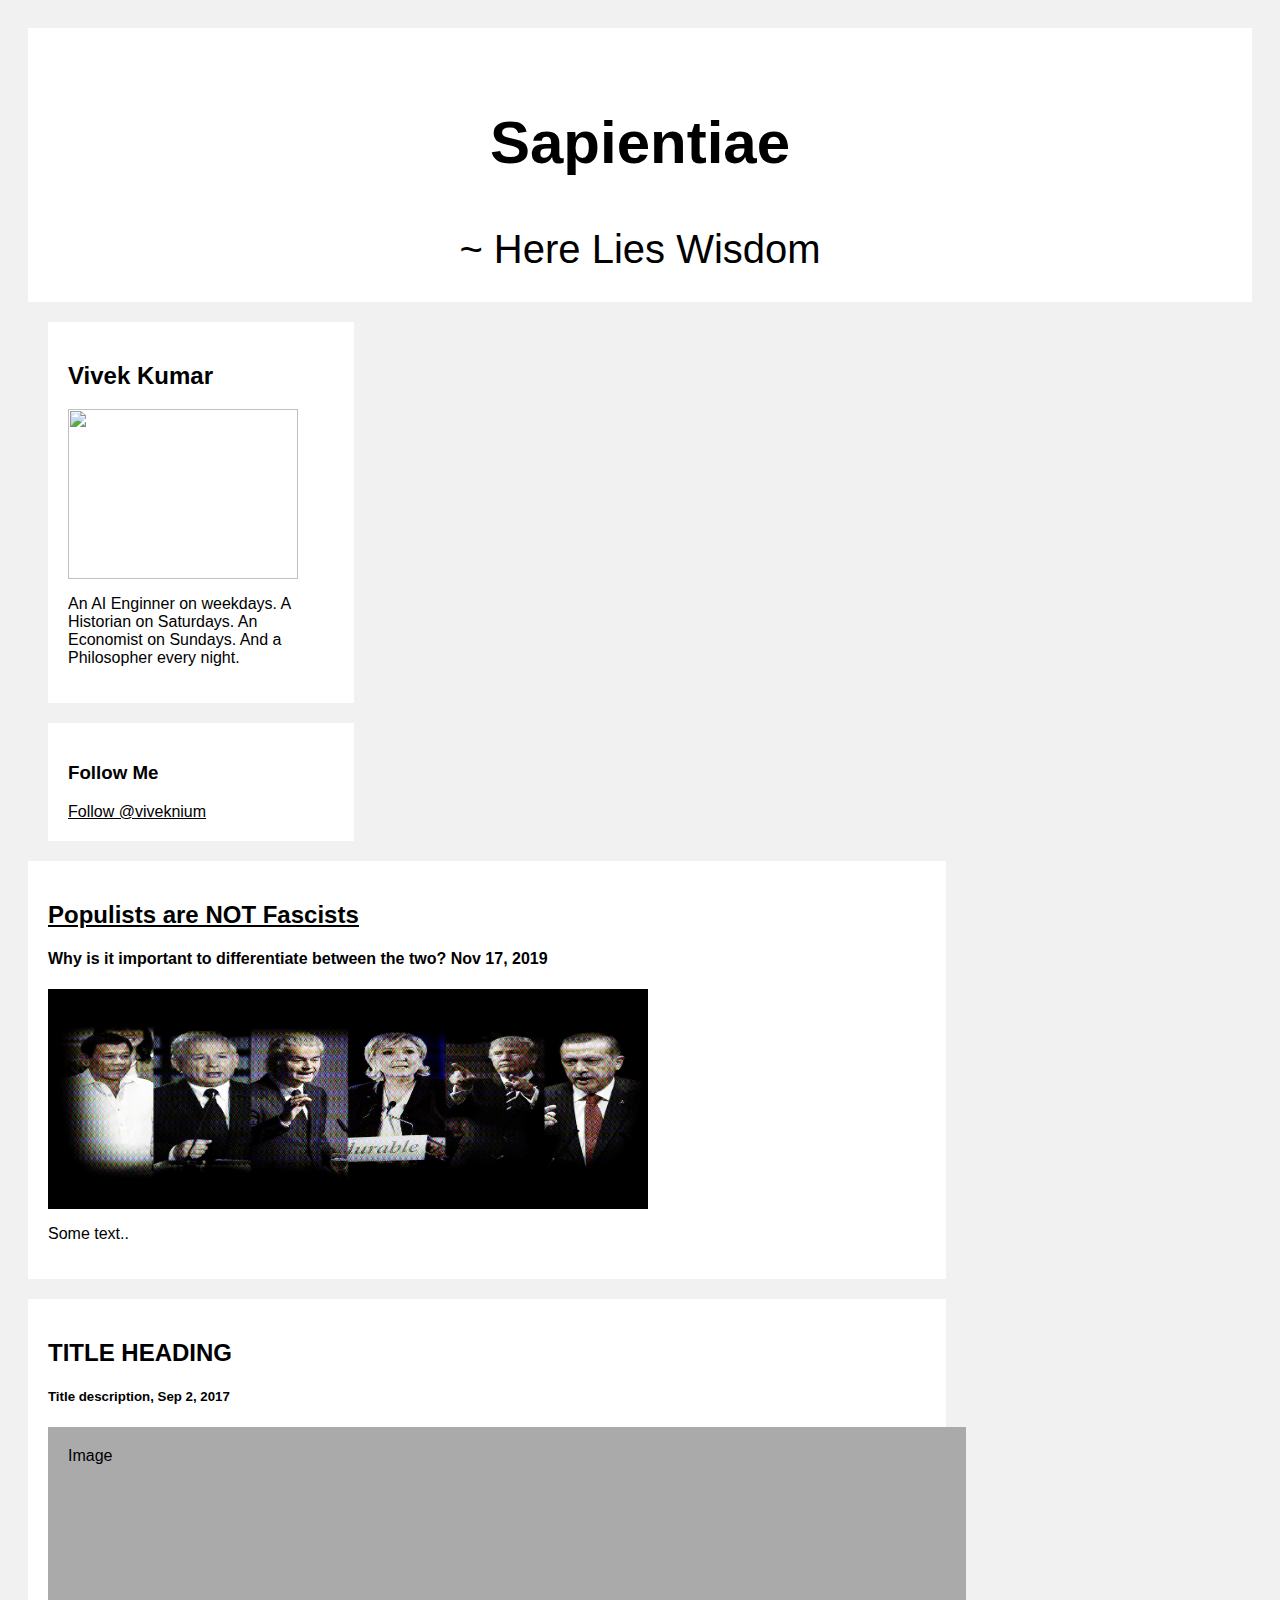
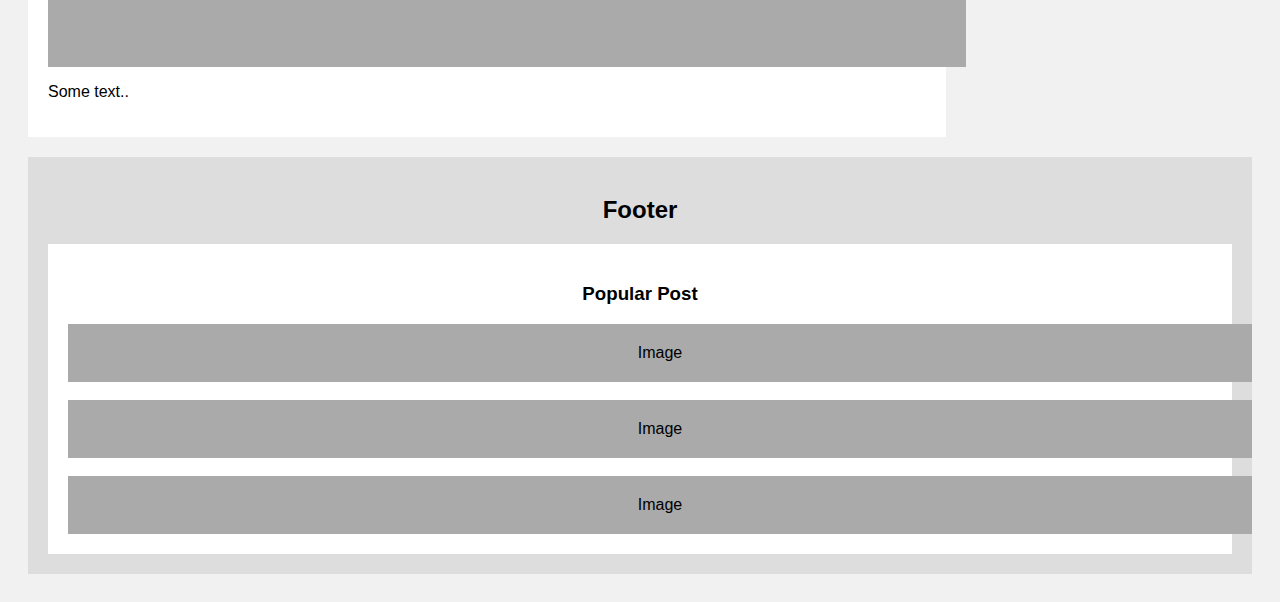
==== index.html @ 8ed19e80 "Update index.html" ====
<div class="header">

 <link rel="stylesheet" href="styles.css">

 <h2>Sapientiae</h2>
 <h7>~ Here Lies Wisdom<h7>
</div>
<div class="rightcolumn">
  <div class="card">
    <h2>Vivek Kumar</h2>
      <img src="kira2.jpg" width="230" height="170" class="img1">
    <p>An AI Enginner on weekdays. A Historian on Saturdays. An Economist on Sundays. And a Philosopher every night.</p>
  </div>

  <div class="card">
    <h3>Follow Me</h3>
    <a href="https://twitter.com/viveknium?ref_src=twsrc%5Etfw" class="twitter-follow-button" data-show-count="false">Follow @viveknium</a><script async src="https://platform.twitter.com/widgets.js" charset="utf-8"></script>

  </div>
</div>
<div class="row">
 <div class="leftcolumn">
   <div class="card">
     <body link="black">
     <h2><u><a href="file:///F:/Temp2/second.html">Populists are NOT Fascists</a></u></h2>
     </body>
     <h4>Why is it important to differentiate between the two?        Nov 17, 2019</h4>

     <a href="file:///F:/Temp2/second.html"><img src="bloomberg.jpg" class="img2" height="220px" width="600px"></a>
     <p>Some text..</p>
   </div>
   <div class="card">
     <h2>TITLE HEADING</h2>
     <h5>Title description, Sep 2, 2017</h5>
     <div class="fakeimg" style="height:200px;">Image</div>
     <p>Some text..</p>
   </div>
 </div>

</div>

<div class="footer">
 <h2>Footer</h2>
 <div class="card">
   <h3>Popular Post</h3>
   <div class="fakeimg">Image</div><br>
   <div class="fakeimg">Image</div><br>
   <div class="fakeimg">Image</div>
 </div>
</div>
---- styles.css ----
body {
  font-family: Arial;
  padding: 20px;
  background: #f1f1f1;
}

/* Header/Blog Title */
.header {
  padding: 30px;
  font-size: 40px;
  text-align: center;
  background: white;
}

/* Create two unequal columns that floats next to each other */
/* Left column */
.leftcolumn {
  float: left;
  width: 75%;
}

/* Right column */
.rightcolumn {
  float: left;
  width: 25%;
  padding-left: 20px;
}

/* Fake image */
.fakeimg {
  background-color: #aaa;
  width: 100%;
  padding: 20px;
}

/* Add a card effect for articles */
.card {
  background-color: white;
  padding: 20px;
  margin-top: 20px;
}

/* Clear floats after the columns */
.row:after {
  content: "";
  display: table;
  clear: both;
}

/* Footer */
.footer {
  padding: 20px;
  text-align: center;
  background: #ddd;
  margin-top: 20px;
}

/* Responsive layout - when the screen is less than 800px wide, make the two columns stack on top of each other instead of next to each other */
@media screen and (max-width: 800px) {
  .leftcolumn, .rightcolumn {
    width: 100%;
    padding: 0;
  }
}
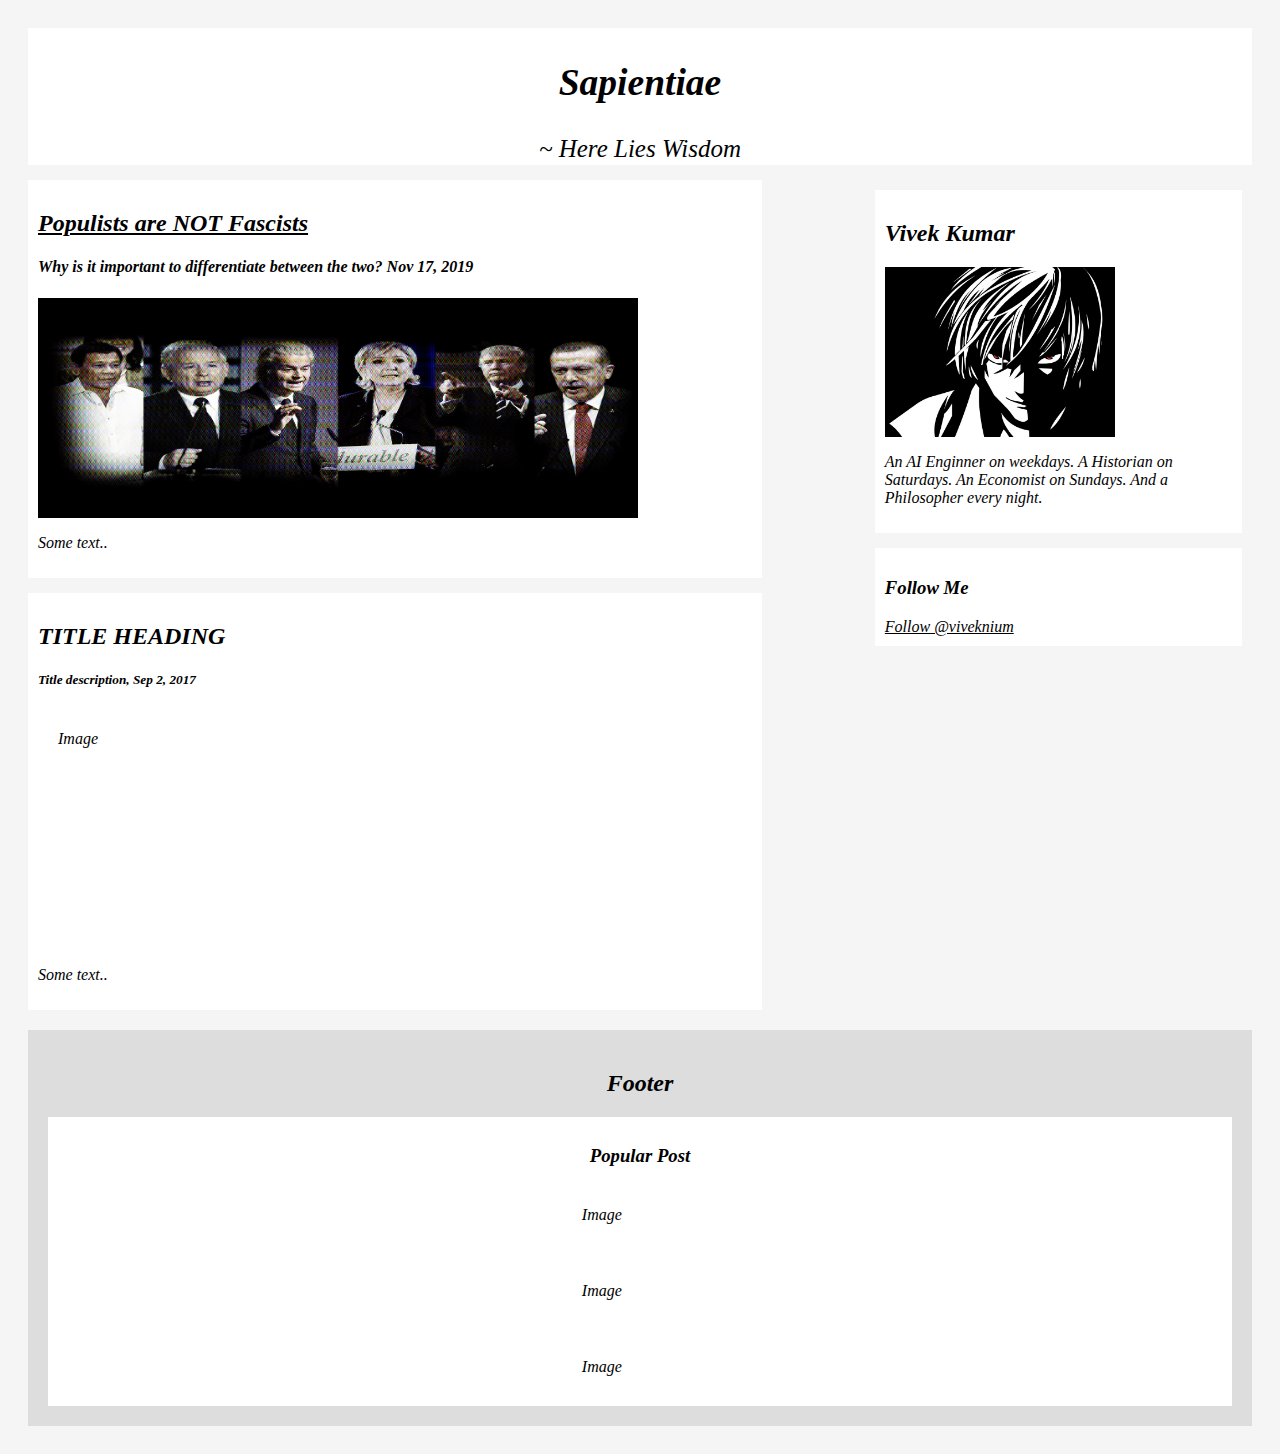
==== commit fc7d8016: "Update index.html" ====
--- a/index.html
+++ b/index.html
@@ -22,11 +22,11 @@
  <div class="leftcolumn">
    <div class="card">
      <body link="black">
-     <h2><u><a href="file:///F:/Temp2/second.html">Populists are NOT Fascists</a></u></h2>
+     <h2><u><a href="https://github.com/viveknium/viveknium.github.io/blob/master/second.html">Populists are NOT Fascists</a></u></h2>
      </body>
      <h4>Why is it important to differentiate between the two?        Nov 17, 2019</h4>
 
-     <a href="file:///F:/Temp2/second.html"><img src="bloomberg.jpg" class="img2" height="220px" width="600px"></a>
+     <a href="https://github.com/viveknium/viveknium.github.io/blob/master/second.html"><img src="bloomberg.jpg" class="img2" height="220px" width="600px"></a>
      <p>Some text..</p>
    </div>
    <div class="card">
--- a/styles.css
+++ b/styles.css
@@ -1,43 +1,63 @@
 body {
-  font-family: Arial;
+  font-family: Gill Sans;
+  font-style: italic;
   padding: 20px;
-  background: #f1f1f1;
+  background: #F5F5F5;
 }
 
 /* Header/Blog Title */
 .header {
-  padding: 30px;
-  font-size: 40px;
+  padding: 2px;
+  font-size: 25px;
   text-align: center;
   background: white;
+  margin-top: 00;
 }
 
 /* Create two unequal columns that floats next to each other */
 /* Left column */
 .leftcolumn {
   float: left;
-  width: 75%;
+  width: 60%;
 }
 
 /* Right column */
 .rightcolumn {
-  float: left;
-  width: 25%;
-  padding-left: 20px;
+  float: right;
+  width: 30%;
+  padding: 10px;
 }
 
+.centertext {
+  float: left;
+
+  width: 70%;
+  padding: 10px;
+  position: relative;
+  left: 14%;
+  font-size: 20;
+
+
+}
 /* Fake image */
 .fakeimg {
-  background-color: #aaa;
-  width: 100%;
+  background-color: white;
+  width: 90%;
   padding: 20px;
 }
 
 /* Add a card effect for articles */
 .card {
   background-color: white;
-  padding: 20px;
-  margin-top: 20px;
+  padding: 10px;
+  margin-top: 15px
+
+}
+
+.card2 {
+  background-color: white;
+  padding: 10px;
+  margin-top: 10px;
 }
 
 /* Clear floats after the columns */
@@ -55,6 +75,24 @@
   margin-top: 20px;
 }
 
+img1 {
+border: 5px solid #ddd;
+border-radius: 4px;
+padding: 5px;
+width: 240px;
+height: 180px;
+}
+
+img2 {
+border: 5px solid #ddd;
+border-radius: 4px;
+padding: 5px;
+width: 600px;
+height: 220px;
+}
+
+
+
 /* Responsive layout - when the screen is less than 800px wide, make the two columns stack on top of each other instead of next to each other */
 @media screen and (max-width: 800px) {
   .leftcolumn, .rightcolumn {
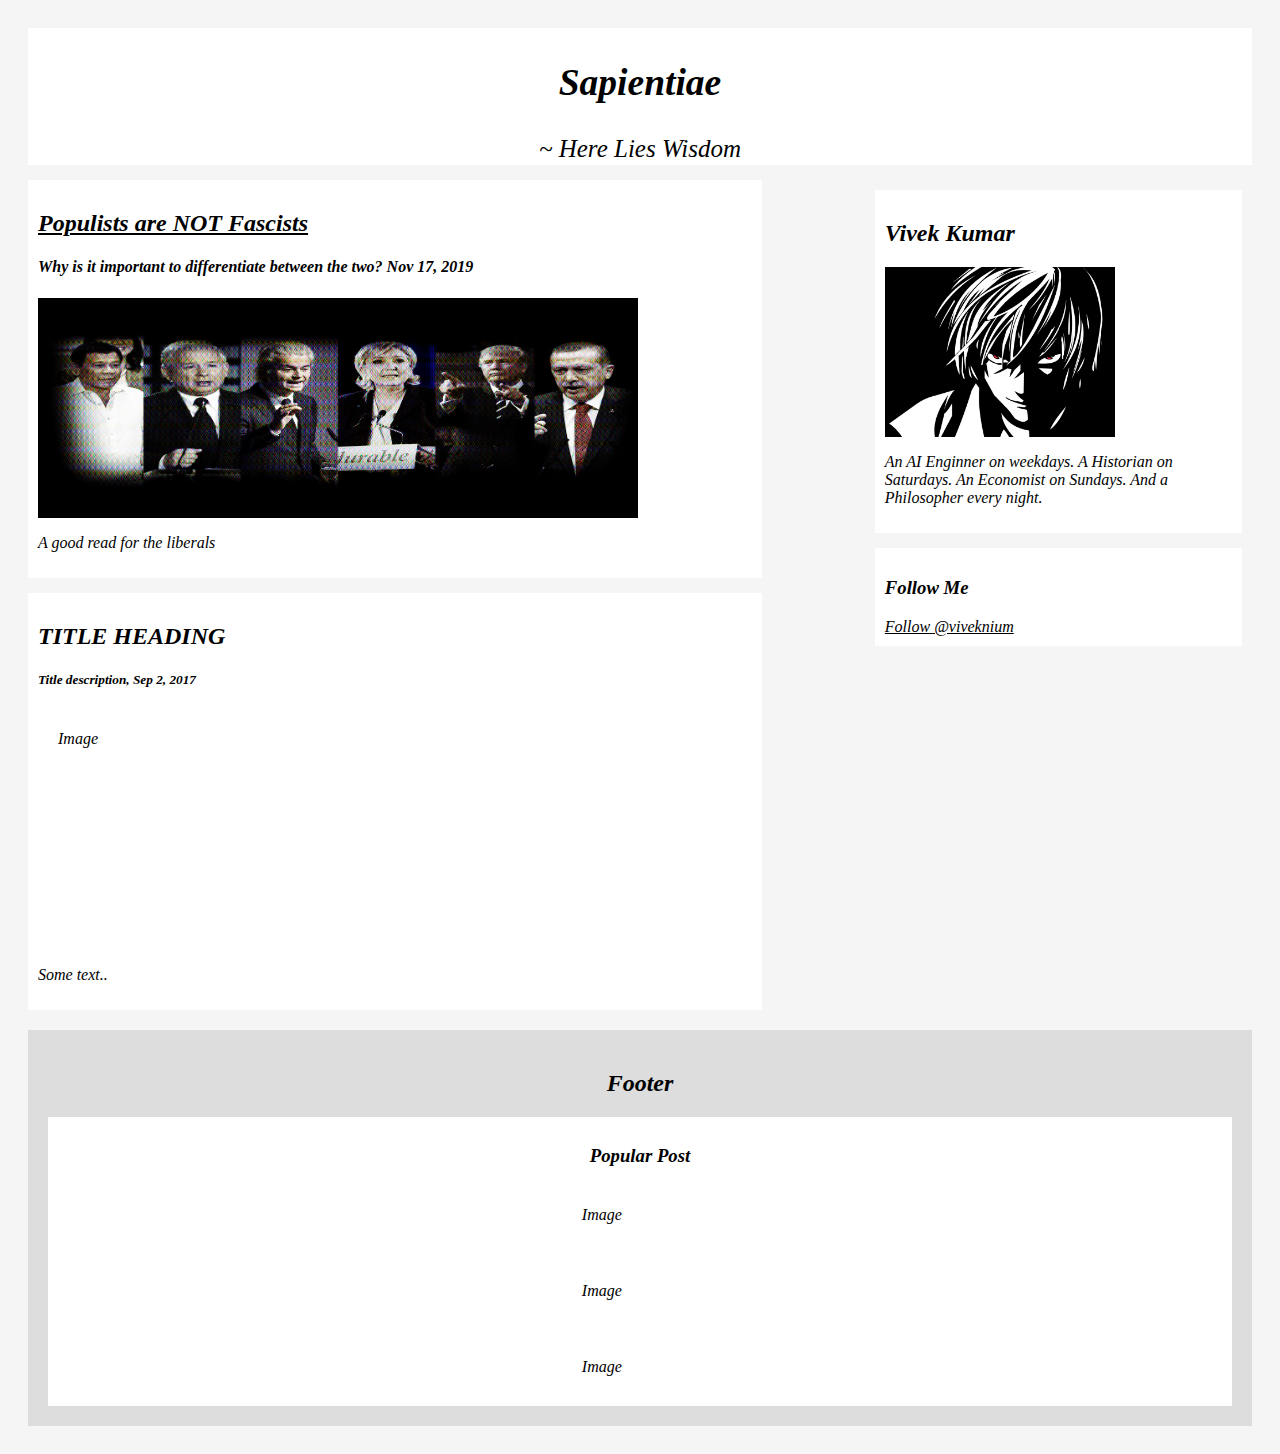
==== commit 98d2d7e7: "Update index.html" ====
--- a/index.html
+++ b/index.html
@@ -22,12 +22,12 @@
  <div class="leftcolumn">
    <div class="card">
      <body link="black">
-     <h2><u><a href="https://github.com/viveknium/viveknium.github.io/blob/master/second.html">Populists are NOT Fascists</a></u></h2>
+     <h2><u><a href="second.html">Populists are NOT Fascists</a></u></h2>
      </body>
      <h4>Why is it important to differentiate between the two?        Nov 17, 2019</h4>
 
-     <a href="https://github.com/viveknium/viveknium.github.io/blob/master/second.html"><img src="bloomberg.jpg" class="img2" height="220px" width="600px"></a>
-     <p>Some text..</p>
+     <a href="second.html"><img src="bloomberg.jpg" class="img2" height="220px" width="600px"></a>
+     <p>A good read for the liberals</p>
    </div>
    <div class="card">
      <h2>TITLE HEADING</h2>
--- a/styles.css
+++ b/styles.css
@@ -50,14 +50,17 @@
 .card {
   background-color: white;
   padding: 10px;
-  margin-top: 15px
+  margin-top: 15px;
 
 }
 
 .card2 {
   background-color: white;
   padding: 10px;
-  margin-top: 10px;
+  margin-top: 15px;
+  border-right: 5px solid black;
+  border-left: 5px solid black;
+
 }
 
 /* Clear floats after the columns */
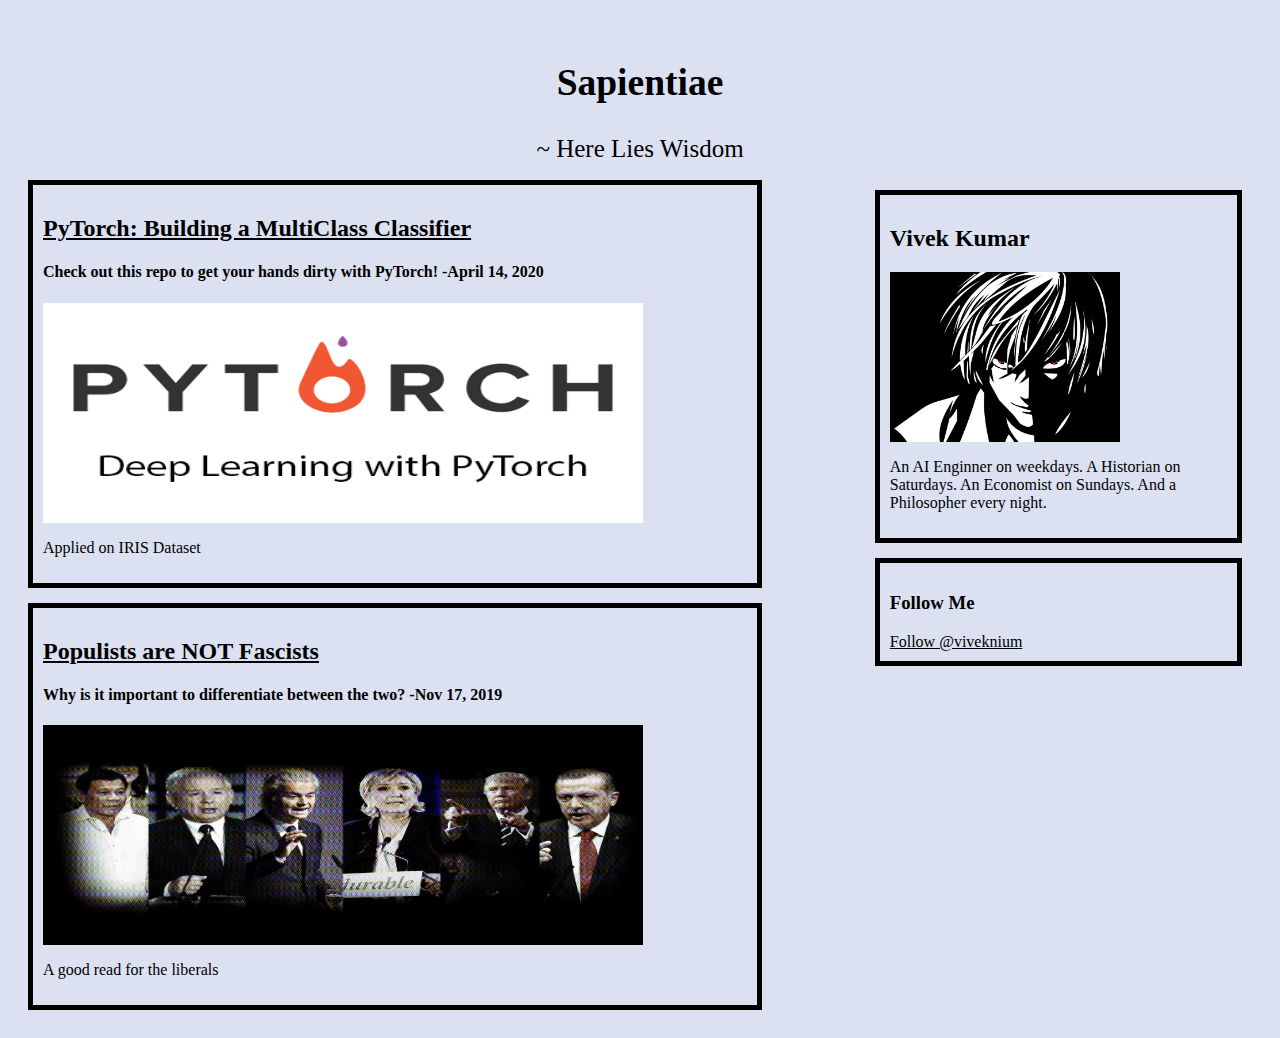
==== commit aa2cf874: "updated PyTorch Repo" ====
--- a/index.html
+++ b/index.html
@@ -20,31 +20,25 @@
 </div>
 <div class="row">
  <div class="leftcolumn">
-   <div class="card">
-     <body link="black">
-     <h2><u><a href="second.html">Populists are NOT Fascists</a></u></h2>
-     </body>
-     <h4>Why is it important to differentiate between the two?        Nov 17, 2019</h4>
 
-     <a href="second.html"><img src="bloomberg.jpg" class="img2" height="220px" width="600px"></a>
-     <p>A good read for the liberals</p>
-   </div>
-   <div class="card">
-     <h2>TITLE HEADING</h2>
-     <h5>Title description, Sep 2, 2017</h5>
-     <div class="fakeimg" style="height:200px;">Image</div>
-     <p>Some text..</p>
-   </div>
+     <div class="card">
+       <body link="black">
+       <h2><u><a href="https://gitlab.com/viveknium/pytorch-tutorials/-/tree/master">PyTorch: Building a MultiClass Classifier</a></u></h2>
+       </body>
+       <h4>Check out this repo to get your hands dirty with PyTorch!      -April 14, 2020</h4>
+
+       <a href="https://gitlab.com/viveknium/pytorch-tutorials/-/tree/master"><img src="pytorch.png" class="img2" height="220px" width="600px"></a>
+       <p>Applied on IRIS Dataset</p>
+      </div>
+     <div class="card">
+         <body link="black">
+         <h2><u><a href="second.html">Populists are NOT Fascists</a></u></h2>
+         </body>
+         <h4>Why is it important to differentiate between the two?        -Nov 17, 2019</h4>
+
+         <a href="second.html"><img src="bloomberg.jpg" class="img2" height="220px" width="600px"></a>
+         <p>A good read for the liberals</p>
+
  </div>
 
 </div>
-
-<div class="footer">
- <h2>Footer</h2>
- <div class="card">
-   <h3>Popular Post</h3>
-   <div class="fakeimg">Image</div><br>
-   <div class="fakeimg">Image</div><br>
-   <div class="fakeimg">Image</div>
- </div>
-</div>
--- a/styles.css
+++ b/styles.css
@@ -1,8 +1,7 @@
 body {
-  font-family: Gill Sans;
-  font-style: italic;
+  font-family: Montserrat;
   padding: 20px;
-  background: #F5F5F5;
+  background: #dbe1f1;
 }
 
 /* Header/Blog Title */
@@ -10,7 +9,7 @@
   padding: 2px;
   font-size: 25px;
   text-align: center;
-  background: white;
+  background: D00127;
   margin-top: 00;
 }
 
@@ -48,14 +47,18 @@
 
 /* Add a card effect for articles */
 .card {
-  background-color: white;
+  background-color: dbe1f1;
   padding: 10px;
   margin-top: 15px;
+  border-right: 5px solid black;
+  border-left: 5px solid black;
+  border-top: 5px solid black;
+  border-bottom: 5px solid black;
 
 }
 
 .card2 {
-  background-color: white;
+  background-color: #dbe1f1;
   padding: 10px;
   margin-top: 15px;
   border-right: 5px solid black;
@@ -87,7 +90,7 @@
 }
 
 img2 {
-border: 5px solid #ddd;
+border: 7px solid black;
 border-radius: 4px;
 padding: 5px;
 width: 600px;
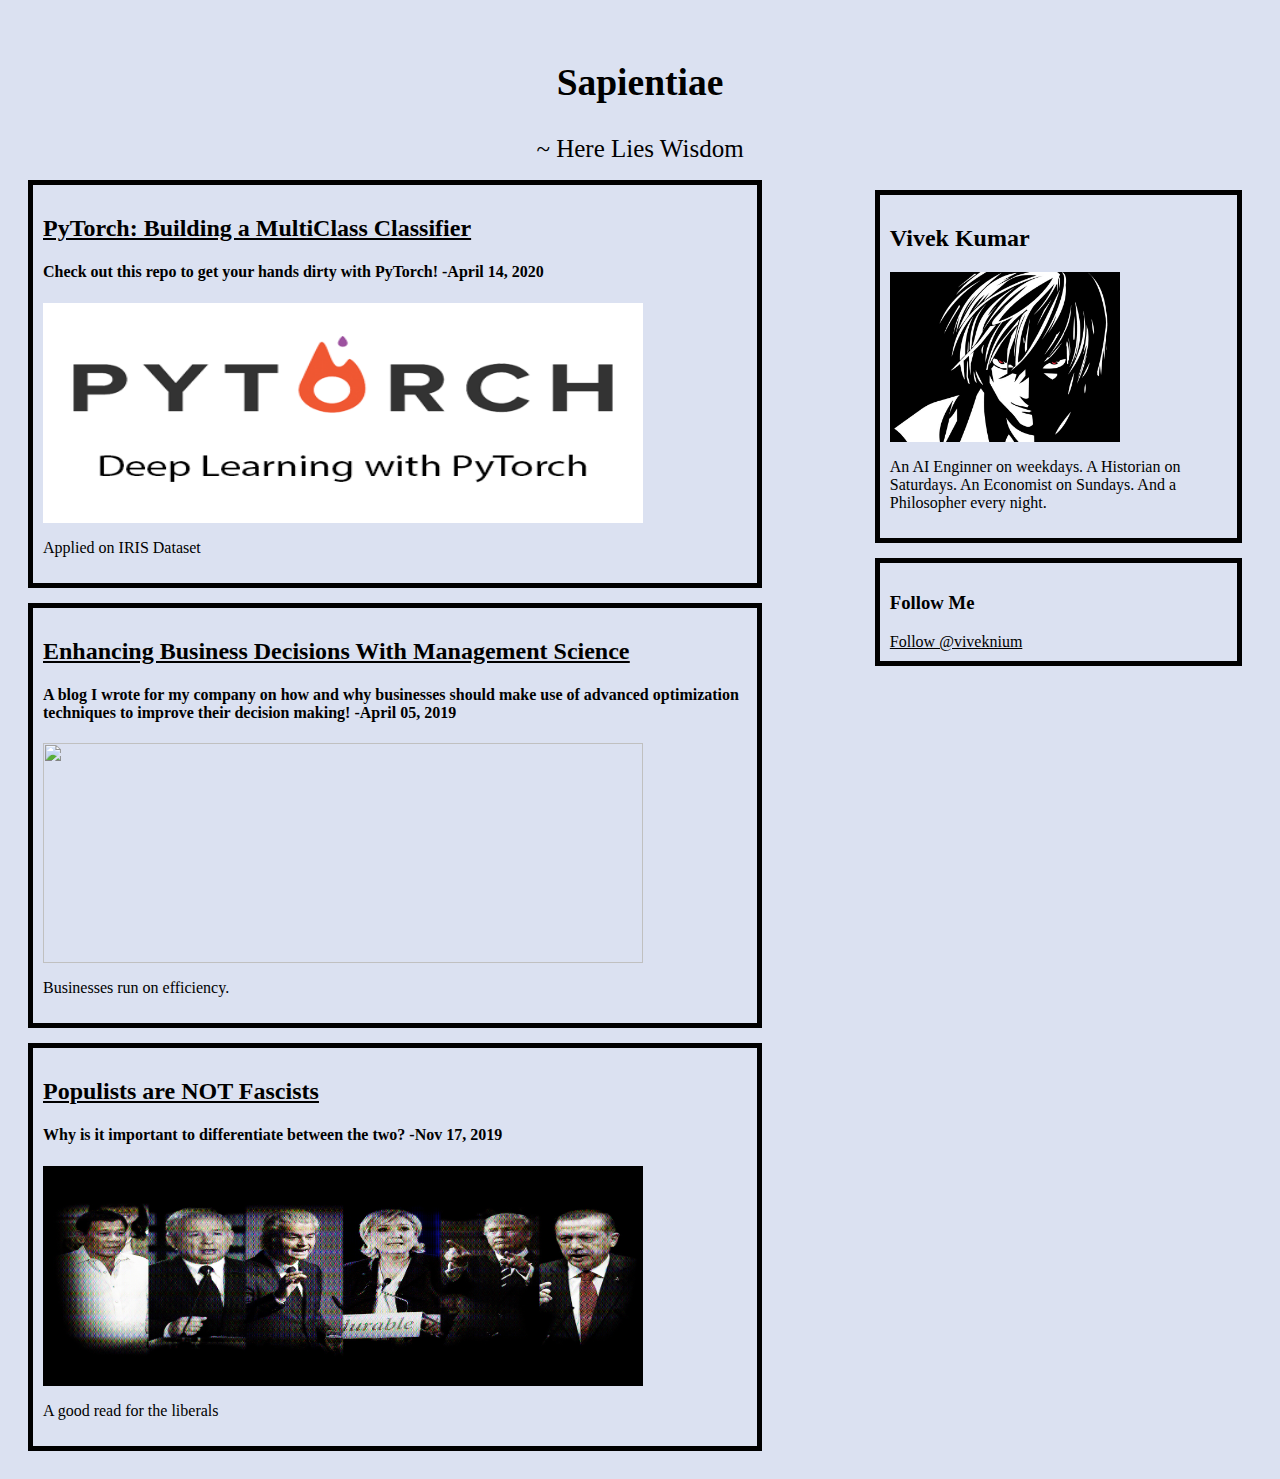
==== commit 05f264c7: "linked OR blog" ====
--- a/index.html
+++ b/index.html
@@ -30,6 +30,15 @@
        <a href="https://gitlab.com/viveknium/pytorch-tutorials/-/tree/master"><img src="pytorch.png" class="img2" height="220px" width="600px"></a>
        <p>Applied on IRIS Dataset</p>
       </div>
+      <div class="card">
+        <body link="black">
+        <h2><u><a href="https://ggktech.com/enhancing-business-decisions-management-science/">Enhancing Business Decisions With Management Science</a></u></h2>
+        </body>
+        <h4>A blog I wrote for my company on how and why businesses should make use of advanced optimization techniques to improve their decision making!     -April 05, 2019</h4>
+
+        <a href="https://ggktech.com/enhancing-business-decisions-management-science/"><img src="operations-research.jpg" class="img2" height="220px" width="600px"></a>
+        <p>Businesses run on efficiency.</p>
+       </div>
      <div class="card">
          <body link="black">
          <h2><u><a href="second.html">Populists are NOT Fascists</a></u></h2>
@@ -38,6 +47,7 @@
 
          <a href="second.html"><img src="bloomberg.jpg" class="img2" height="220px" width="600px"></a>
          <p>A good read for the liberals</p>
+      </div>
 
  </div>
 
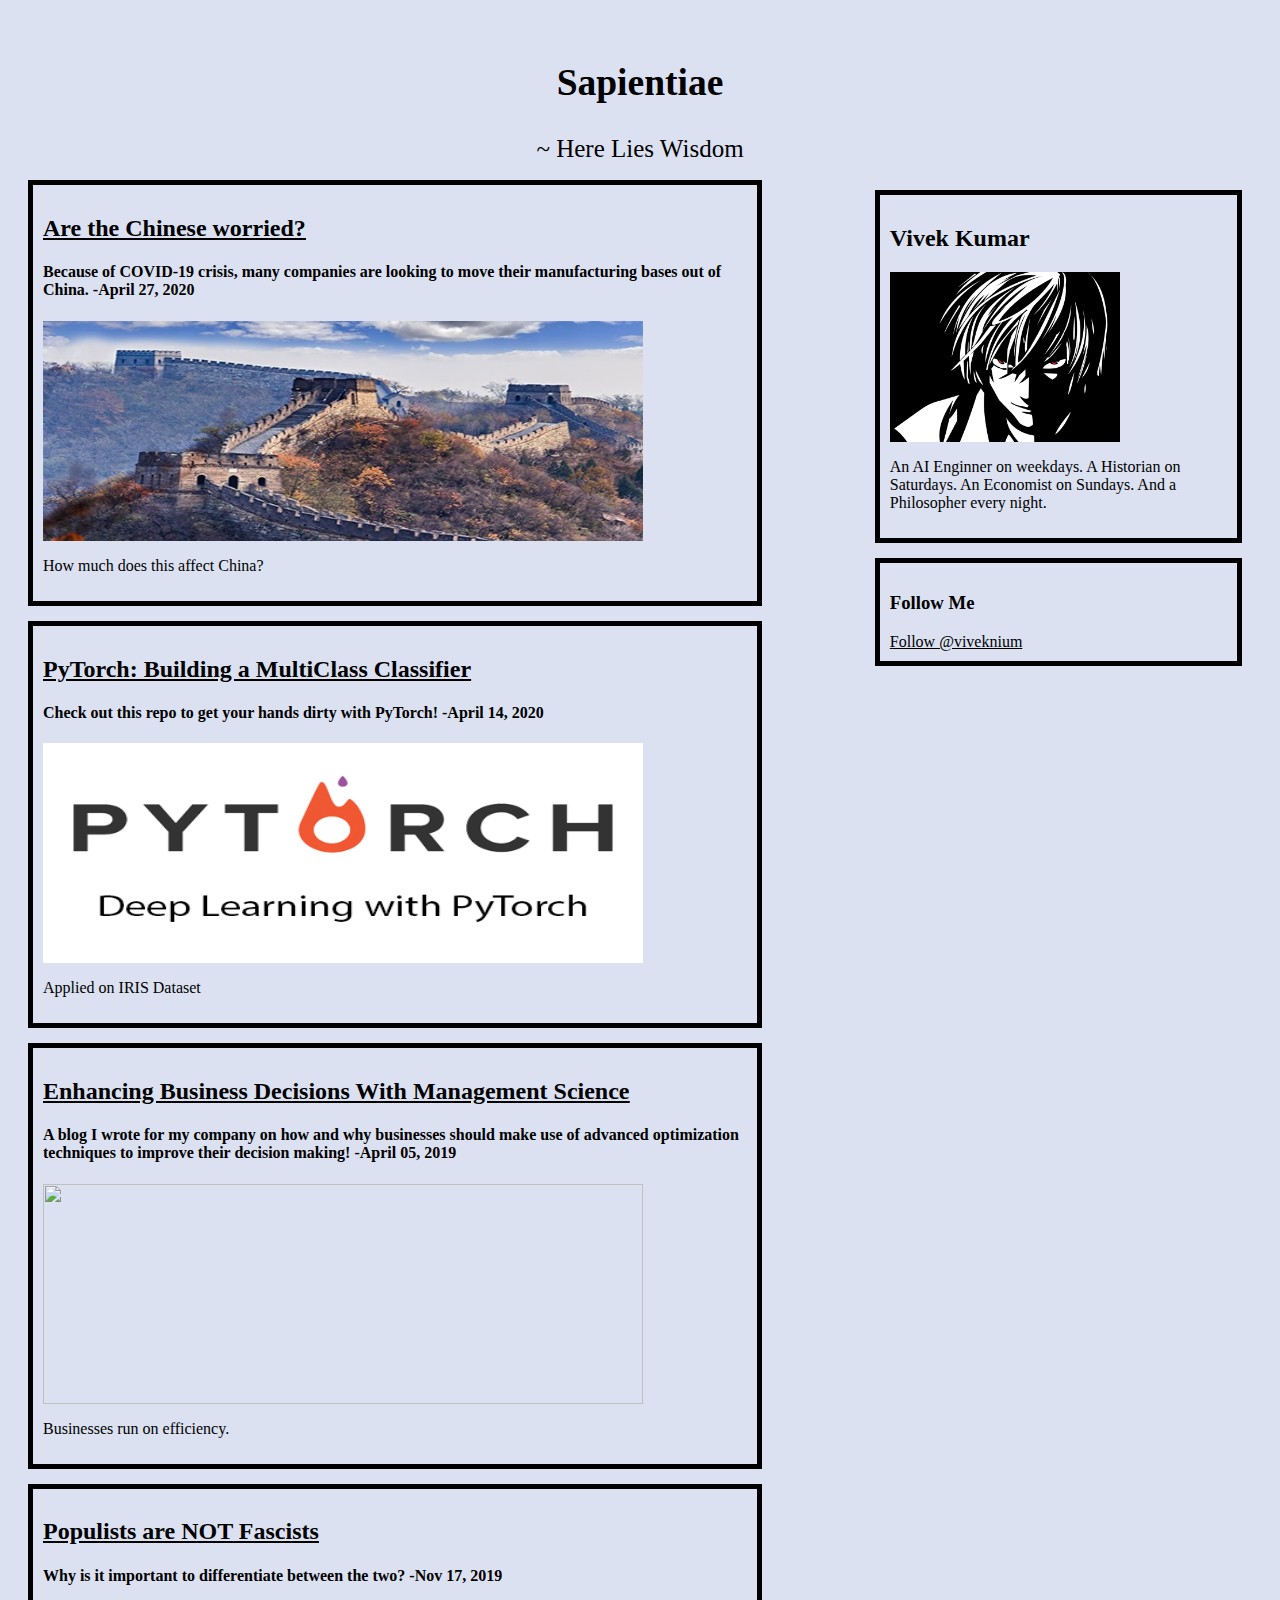
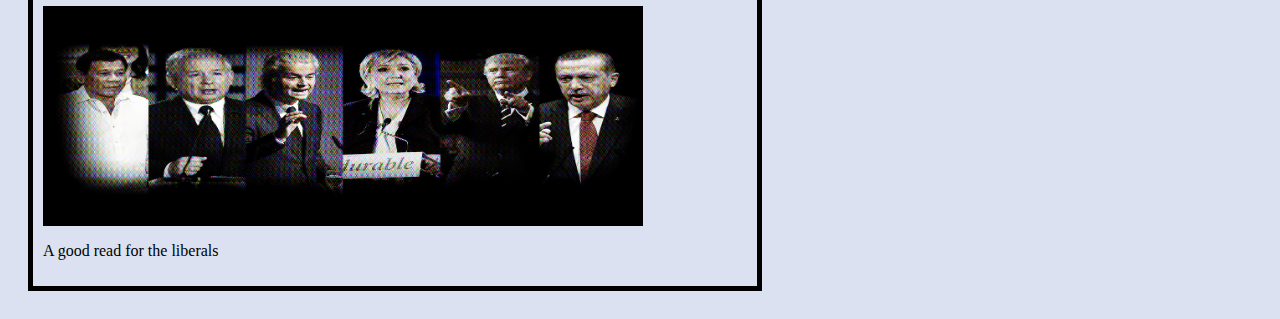
==== commit b0d5f6ea: "added "Are the Chinese Worried?"" ====
--- a/index.html
+++ b/index.html
@@ -21,6 +21,15 @@
 <div class="row">
  <div class="leftcolumn">
 
+   <div class="card">
+     <body link="black">
+     <h2><u><a href="china.html">Are the Chinese worried?</a></u></h2>
+     </body>
+     <h4>Because of COVID-19 crisis, many companies are looking to move their manufacturing bases out of China.     -April 27, 2020</h4>
+
+     <a href="china.html"><img src="china.jpg" class="img2" height="220px" width="600px"></a>
+     <p>How much does this affect China?</p>
+    </div>
      <div class="card">
        <body link="black">
        <h2><u><a href="https://gitlab.com/viveknium/pytorch-tutorials/-/tree/master">PyTorch: Building a MultiClass Classifier</a></u></h2>
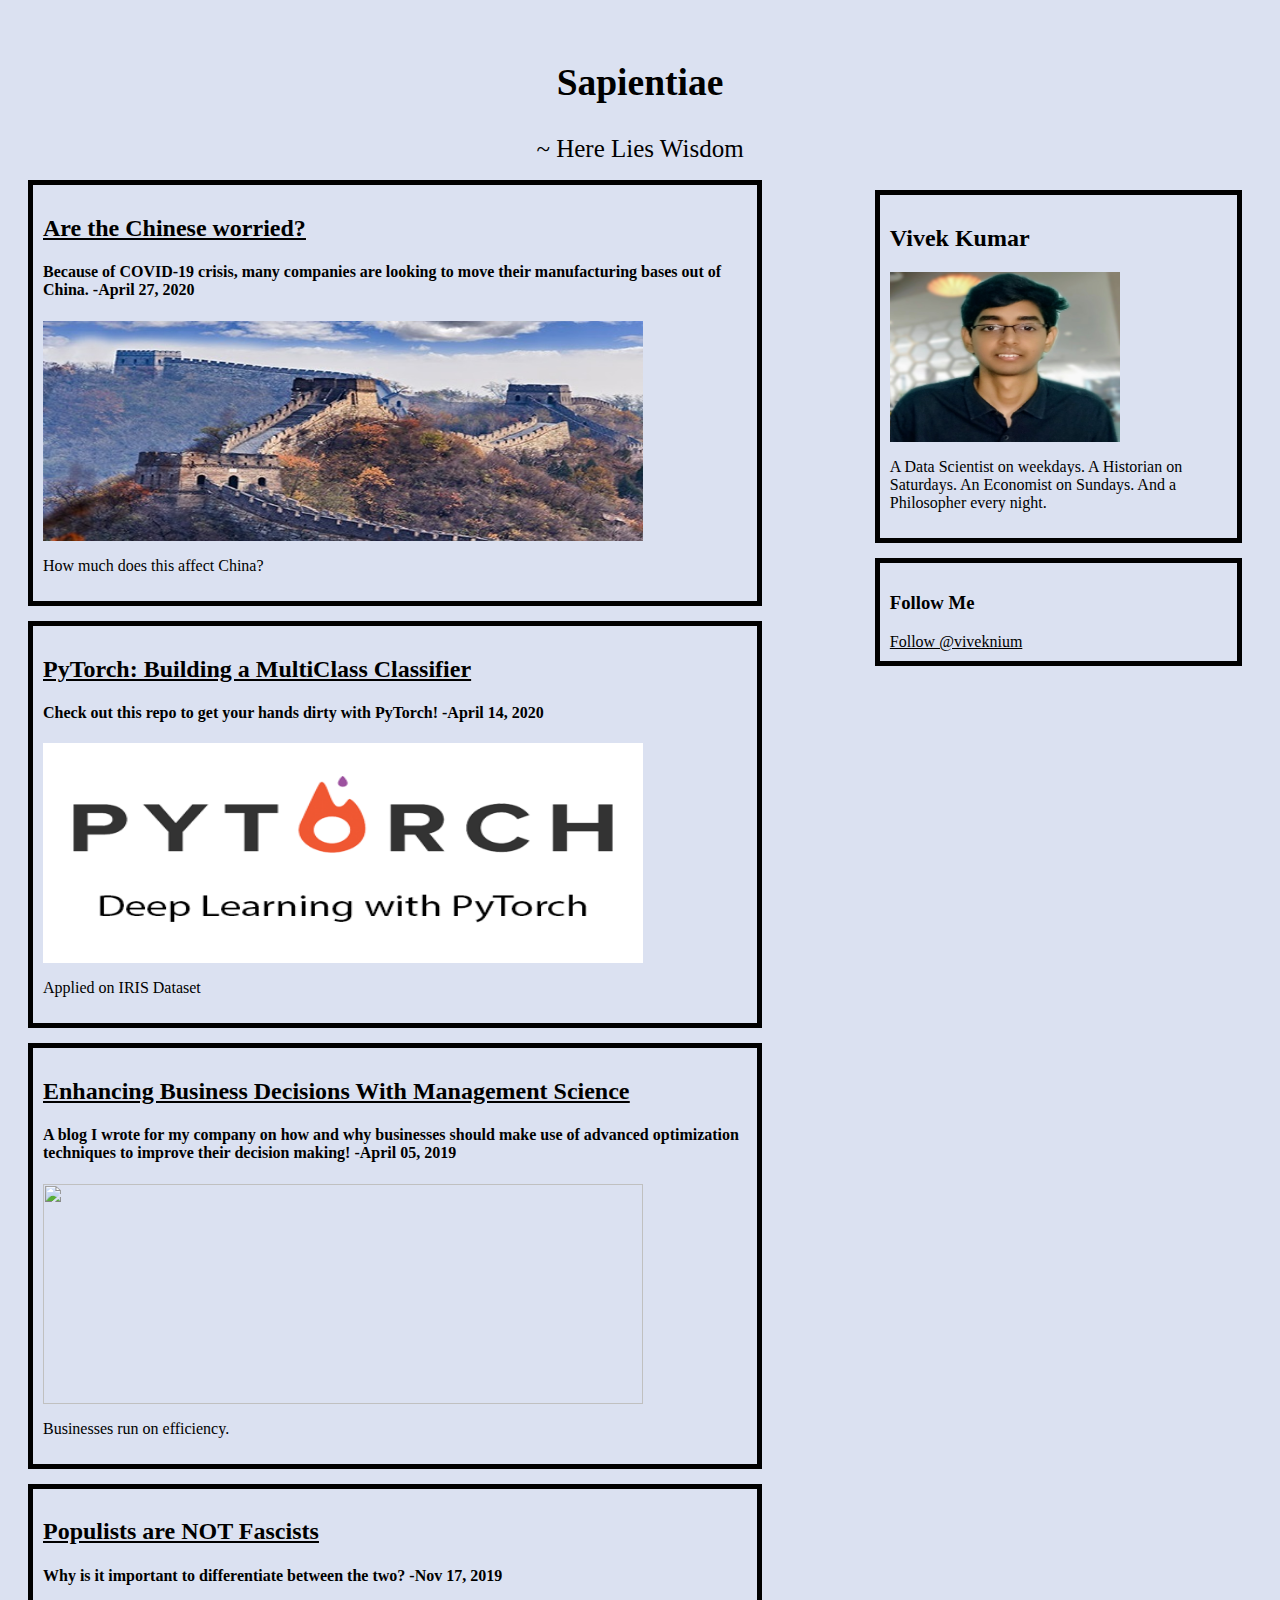
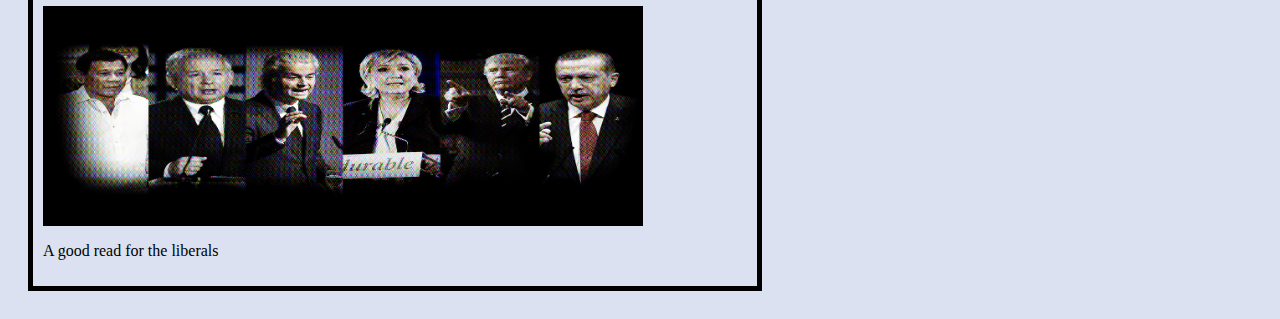
==== commit e706ba5a: "updated status" ====
--- a/index.html
+++ b/index.html
@@ -8,8 +8,8 @@
 <div class="rightcolumn">
   <div class="card">
     <h2>Vivek Kumar</h2>
-      <img src="kira2.jpg" width="230" height="170" class="img1">
-    <p>An AI Enginner on weekdays. A Historian on Saturdays. An Economist on Sundays. And a Philosopher every night.</p>
+      <img src="pic2.jpg" width="230" height="170" class="img1">
+    <p>A Data Scientist on weekdays. A Historian on Saturdays. An Economist on Sundays. And a Philosopher every night.</p>
   </div>
 
   <div class="card">
